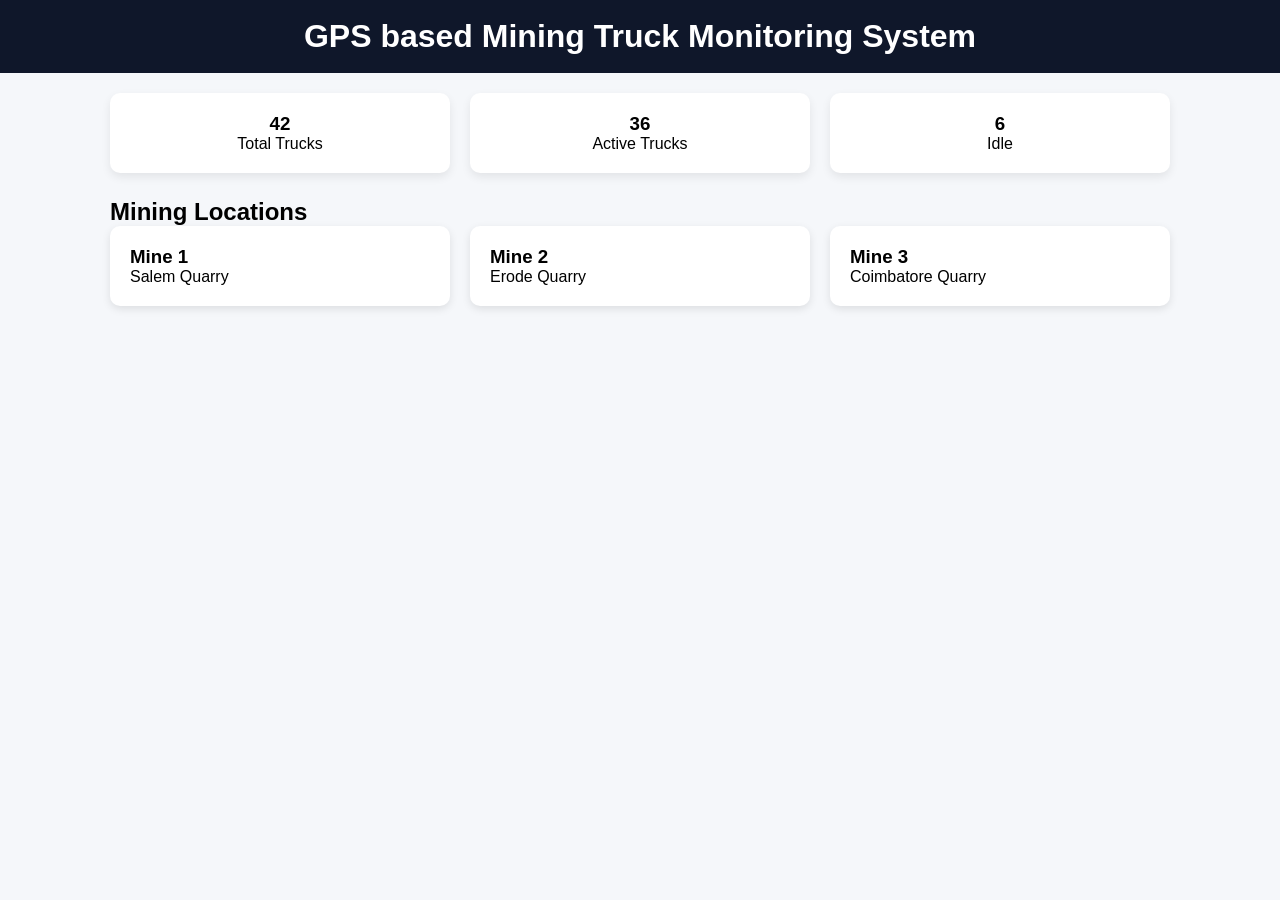
==== index.html @ 4302df3b "first commit" ====
<!DOCTYPE html>
<html>
<head>
<meta charset="UTF-8">
<title>Mining GPS Monitoring</title>

<link rel="stylesheet" href="style.css">

</head>

<body>

<header>
<h1>GPS based Mining Truck Monitoring System</h1>
</header>

<div class="container">

<div class="stats">

<div class="stat">
<h3>42</h3>
<p>Total Trucks</p>
</div>

<div class="stat">
<h3>36</h3>
<p>Active Trucks</p>
</div>

<div class="stat">
<h3>6</h3>
<p>Idle</p>
</div>

</div>

<h2>Mining Locations</h2>

<div class="grid">

<a href="mine.html?mine=Mine 1" class="card">
<h3>Mine 1</h3>
<p>Salem Quarry</p>
</a>

<a href="mine.html?mine=Mine 2" class="card">
<h3>Mine 2</h3>
<p>Erode Quarry</p>
</a>

<a href="mine.html?mine=Mine 3" class="card">
<h3>Mine 3</h3>
<p>Coimbatore Quarry</p>
</a>

</div>

</div>

</body>
</html>
---- style.css ----
*{
margin:0;
padding:0;
box-sizing:border-box;
font-family:Arial;
}

body{
background:#f5f7fa;
}

header{
background:#0f172a;
color:white;
padding:18px;
text-align:center;
}

.container{
max-width:1100px;
margin:auto;
padding:20px;
}

.stats{
display:flex;
gap:20px;
margin-bottom:25px;
}

.stat{
flex:1;
background:white;
padding:20px;
border-radius:10px;
text-align:center;
box-shadow:0 4px 10px rgba(0,0,0,0.08);
}

.grid{
display:grid;
grid-template-columns:repeat(3,1fr);
gap:20px;
}

.card{
background:white;
padding:20px;
border-radius:10px;
text-decoration:none;
color:black;
box-shadow:0 3px 8px rgba(0,0,0,0.1);
transition:0.2s;
}

.card:hover{
transform:translateY(-4px);
}

.details{
background:white;
padding:30px;
border-radius:10px;
box-shadow:0 4px 10px rgba(0,0,0,0.1);
line-height:35px;
}

#map{
height:400px;
border-radius:10px;
margin-bottom:30px;
}

/* Tablet */

@media(max-width:900px){

.grid{
grid-template-columns:repeat(2,1fr);
}

.stats{
flex-direction:column;
}

}

/* Mobile */

@media(max-width:600px){

.grid{
grid-template-columns:1fr;
}

header h1{
font-size:20px;
}

#map{
height:300px;
}

}
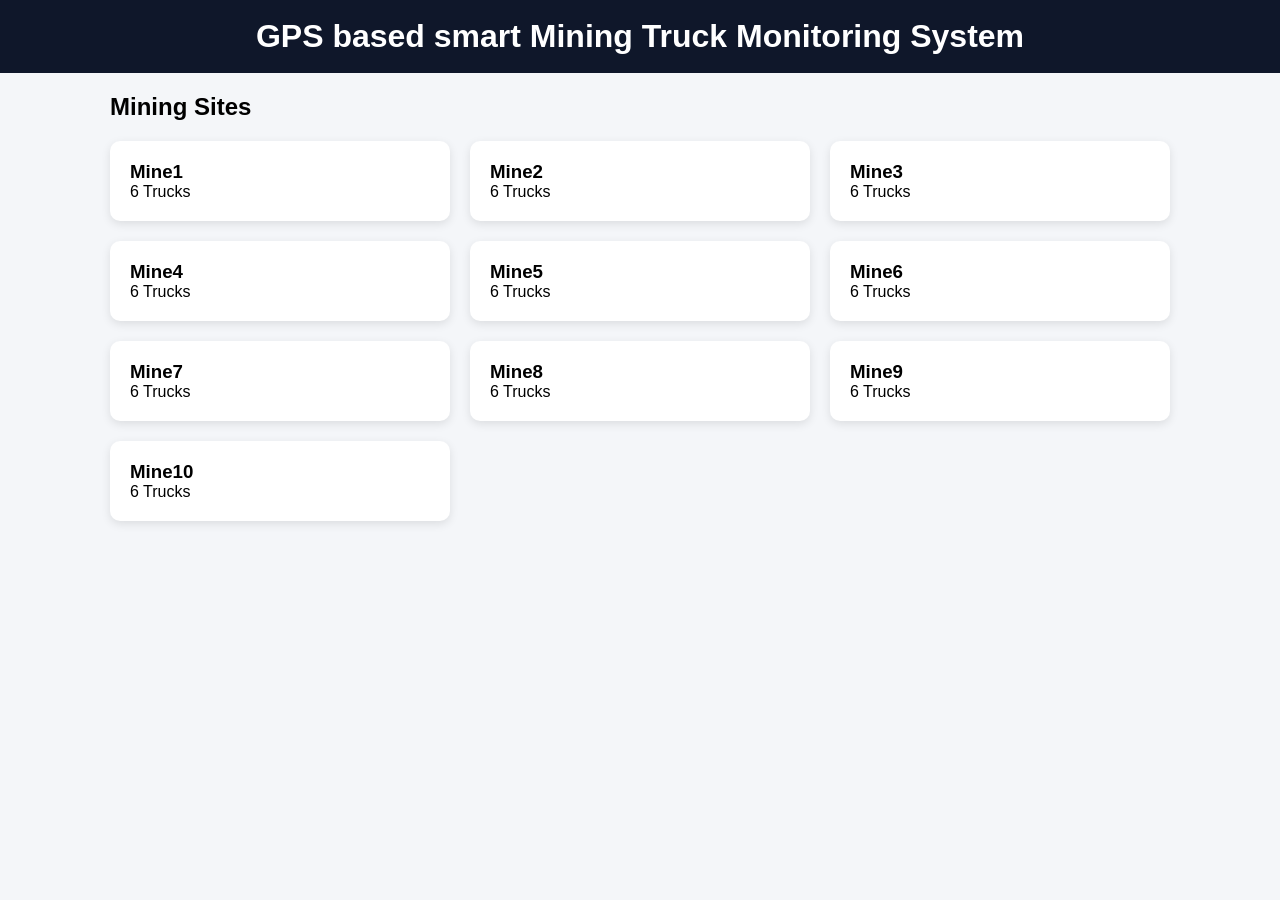
==== commit 37516391: "first commit1" ====
--- a/index.html
+++ b/index.html
@@ -1,8 +1,8 @@
 <!DOCTYPE html>
-<html>
+<html lang="en">
 <head>
 <meta charset="UTF-8">
-<title>Mining GPS Monitoring</title>
+<title>Mining Fleet Monitor</title>
 
 <link rel="stylesheet" href="style.css">
 
@@ -11,52 +11,40 @@
 <body>
 
 <header>
-<h1>GPS based Mining Truck Monitoring System</h1>
+<h1>GPS based smart Mining Truck Monitoring System</h1>
 </header>
 
 <div class="container">
 
-<div class="stats">
+<h2>Mining Sites</h2>
 
-<div class="stat">
-<h3>42</h3>
-<p>Total Trucks</p>
-</div>
-
-<div class="stat">
-<h3>36</h3>
-<p>Active Trucks</p>
-</div>
-
-<div class="stat">
-<h3>6</h3>
-<p>Idle</p>
-</div>
+<div id="mineList" class="grid"></div>
 
 </div>
 
-<h2>Mining Locations</h2>
+<script src="data.js"></script>
 
-<div class="grid">
+<script>
 
-<a href="mine.html?mine=Mine 1" class="card">
-<h3>Mine 1</h3>
-<p>Salem Quarry</p>
+const mineList=document.getElementById("mineList")
+
+for(let mine in mines){
+
+mineList.innerHTML+=`
+
+<a href="mine.html?mine=${mine}" class="card">
+
+<h3>${mine}</h3>
+
+<p>6 Trucks</p>
+
 </a>
 
-<a href="mine.html?mine=Mine 2" class="card">
-<h3>Mine 2</h3>
-<p>Erode Quarry</p>
-</a>
+`
 
-<a href="mine.html?mine=Mine 3" class="card">
-<h3>Mine 3</h3>
-<p>Coimbatore Quarry</p>
-</a>
+}
 
-</div>
-
-</div>
+</script>
 
 </body>
 </html>
--- a/style.css
+++ b/style.css
@@ -6,7 +6,7 @@
 }
 
 body{
-background:#f5f7fa;
+background:#f4f6f9;
 }
 
 header{
@@ -22,19 +22,8 @@
 padding:20px;
 }
 
-.stats{
-display:flex;
-gap:20px;
-margin-bottom:25px;
-}
-
-.stat{
-flex:1;
-background:white;
-padding:20px;
-border-radius:10px;
-text-align:center;
-box-shadow:0 4px 10px rgba(0,0,0,0.08);
+h2{
+margin-bottom:20px;
 }
 
 .grid{
@@ -49,7 +38,7 @@
 border-radius:10px;
 text-decoration:none;
 color:black;
-box-shadow:0 3px 8px rgba(0,0,0,0.1);
+box-shadow:0 3px 10px rgba(0,0,0,0.1);
 transition:0.2s;
 }
 
@@ -61,17 +50,18 @@
 background:white;
 padding:30px;
 border-radius:10px;
-box-shadow:0 4px 10px rgba(0,0,0,0.1);
+box-shadow:0 3px 10px rgba(0,0,0,0.1);
 line-height:35px;
+font-size:18px;
 }
 
 #map{
 height:400px;
 border-radius:10px;
-margin-bottom:30px;
+margin-bottom:25px;
 }
 
-/* Tablet */
+/* tablet */
 
 @media(max-width:900px){
 
@@ -79,13 +69,9 @@
 grid-template-columns:repeat(2,1fr);
 }
 
-.stats{
-flex-direction:column;
 }
 
-}
-
-/* Mobile */
+/* mobile */
 
 @media(max-width:600px){
 
@@ -101,4 +87,8 @@
 height:300px;
 }
 
+.details{
+font-size:16px;
+}
+
 }
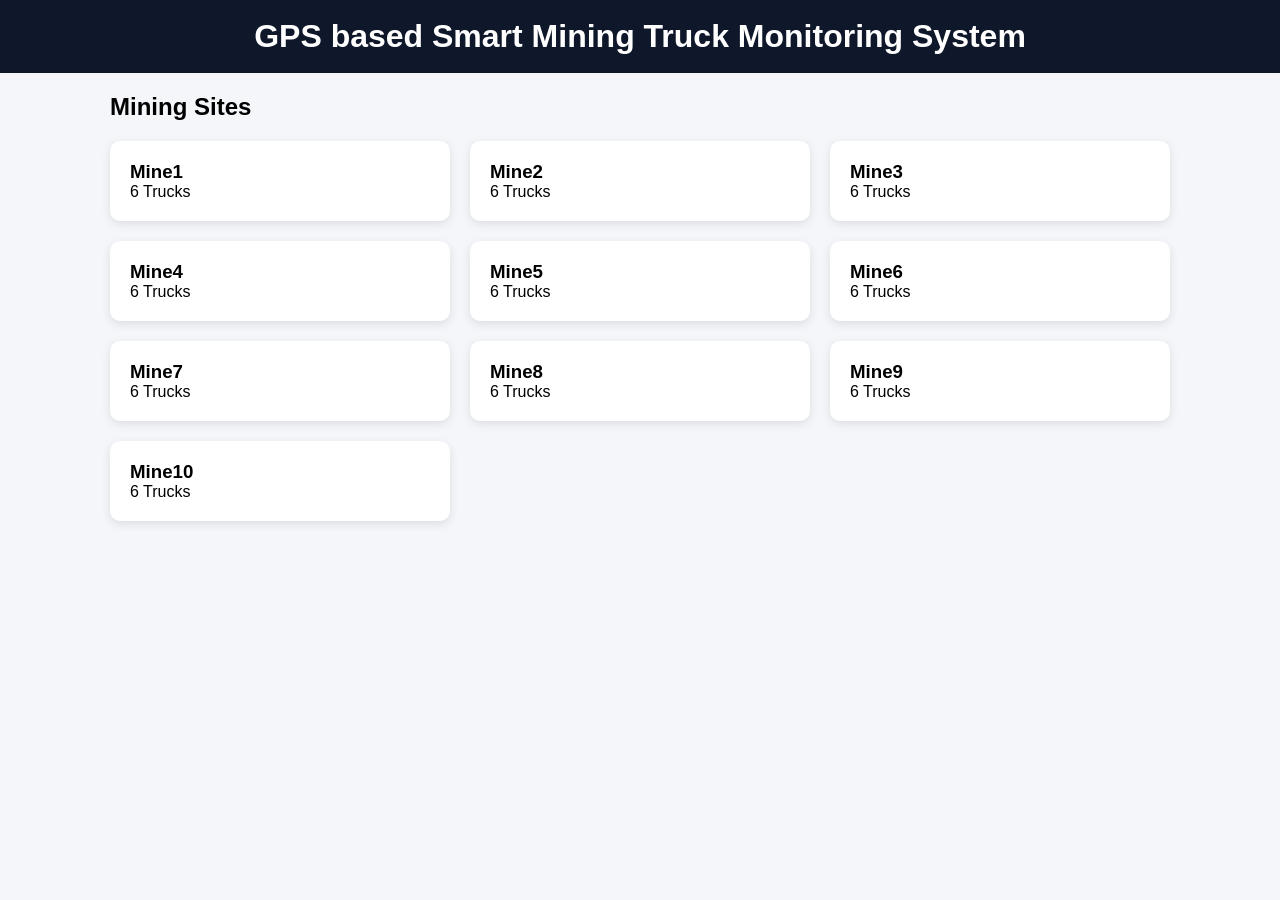
==== commit c1800ab9: "first commit2" ====
--- a/index.html
+++ b/index.html
@@ -11,7 +11,7 @@
 <body>
 
 <header>
-<h1>GPS based smart Mining Truck Monitoring System</h1>
+<h1>GPS based Smart Mining Truck Monitoring System</h1>
 </header>
 
 <div class="container">
